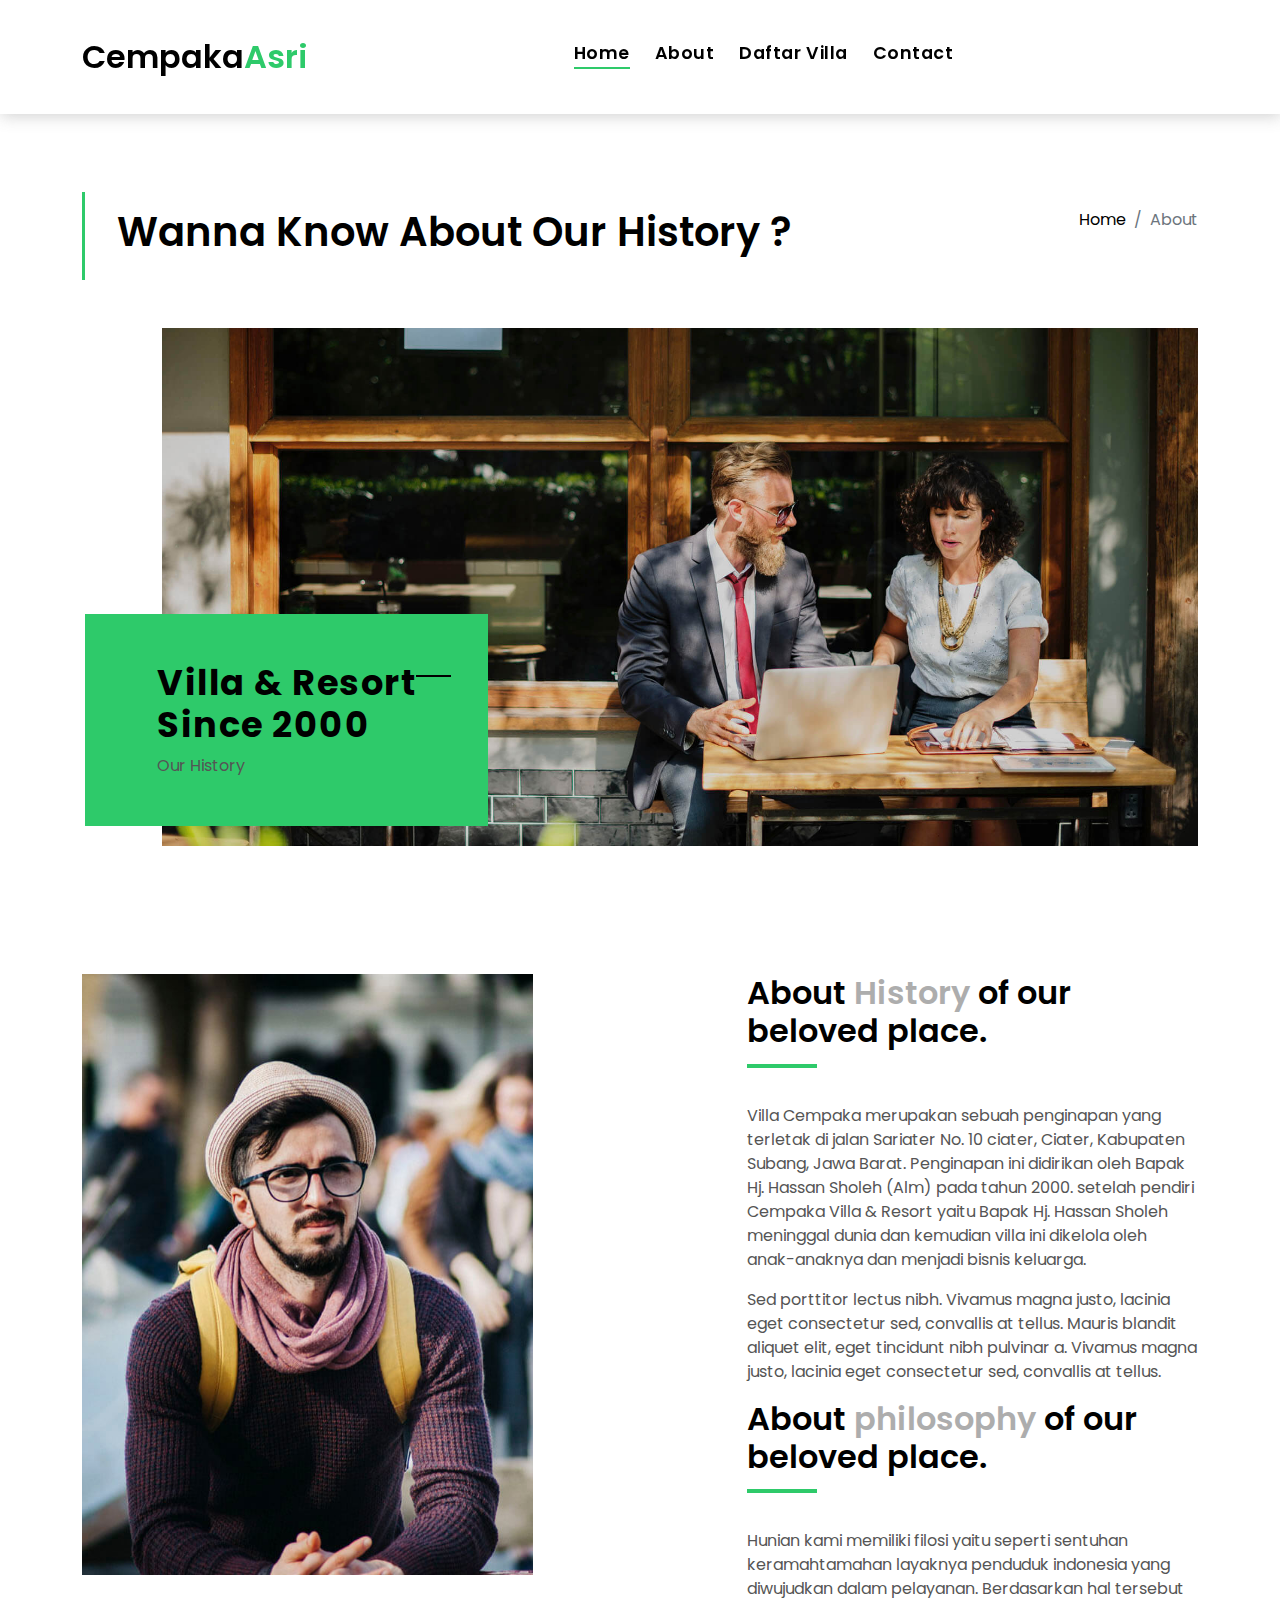
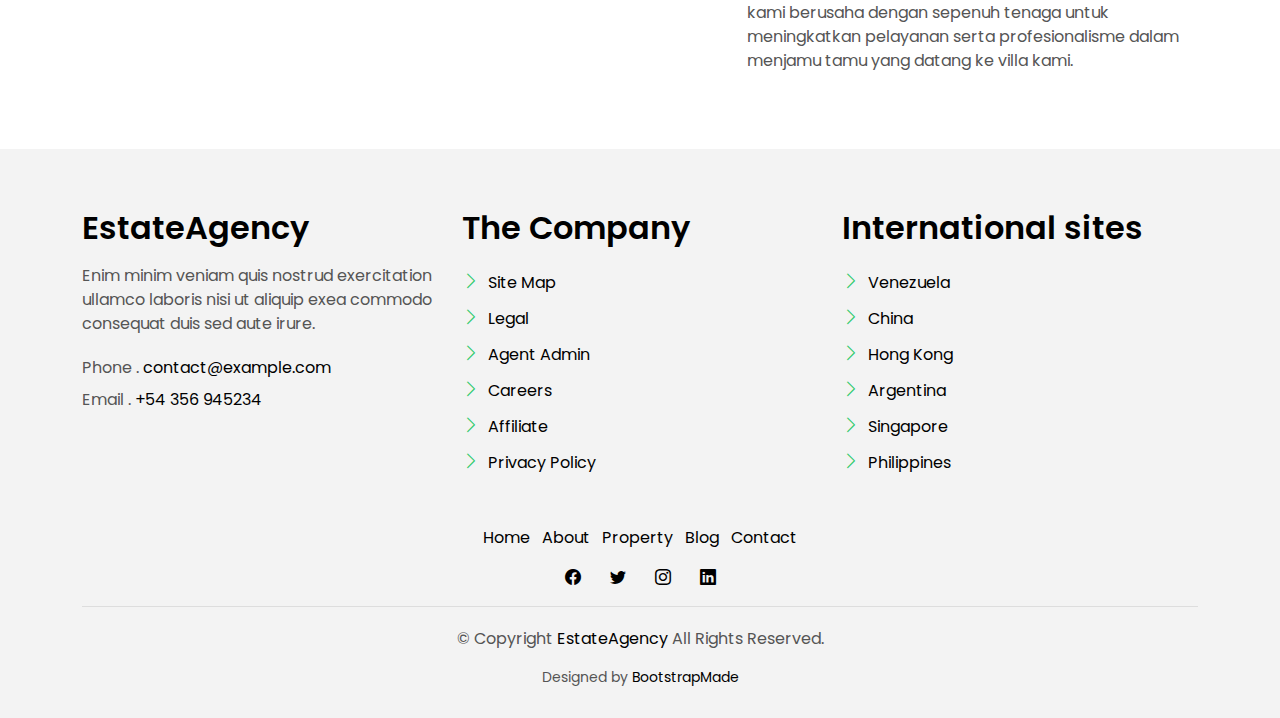
==== about.html @ 315202d2 "pertama commit" ====
<!DOCTYPE html>
<html lang="en">

<head>
  <meta charset="utf-8">
  <meta content="width=device-width, initial-scale=1.0" name="viewport">

  <title>Villa Cempaka Asri</title>
  <meta content="" name="description">
  <meta content="" name="keywords">

  <!-- Favicons -->
  <link href="assets/img/favicon.png" rel="icon">
  <link href="assets/img/apple-touch-icon.png" rel="apple-touch-icon">

  <!-- Google Fonts -->
  <link href="https://fonts.googleapis.com/css?family=Poppins:300,400,500,600,700" rel="stylesheet">

  <!-- Vendor CSS Files -->
  <link href="assets/vendor/animate.css/animate.min.css" rel="stylesheet">
  <link href="assets/vendor/bootstrap/css/bootstrap.min.css" rel="stylesheet">
  <link href="assets/vendor/bootstrap-icons/bootstrap-icons.css" rel="stylesheet">
  <link href="assets/vendor/swiper/swiper-bundle.min.css" rel="stylesheet">

  <!-- Template Main CSS File -->
  <link href="assets/css/style.css" rel="stylesheet">

  <!-- =======================================================
  * Template Name: EstateAgency
  * Updated: Mar 10 2023 with Bootstrap v5.2.3
  * Template URL: https://bootstrapmade.com/real-estate-agency-bootstrap-template/
  * Author: BootstrapMade.com
  * License: https://bootstrapmade.com/license/
  ======================================================== -->
</head>

<body>
  <!-- ======= Header/Navbar ======= -->
  <nav class="navbar navbar-default navbar-trans navbar-expand-lg fixed-top">
    <div class="container">
      <button class="navbar-toggler collapsed" type="button" data-bs-toggle="collapse" data-bs-target="#navbarDefault" aria-controls="navbarDefault" aria-expanded="false" aria-label="Toggle navigation">
        <span></span>
        <span></span>
        <span></span>
      </button>
      <a class="navbar-brand text-brand" href="index.html">Cempaka<span class="color-b">Asri</span></a>

      <div class="navbar-collapse collapse justify-content-center" id="navbarDefault">
        <ul class="navbar-nav">

          <li class="nav-item">
            <a class="nav-link active" href="index.html">Home</a>
          </li>

          <li class="nav-item">
            <a class="nav-link " href="about.html">About</a>
          </li>

          <li class="nav-item">
            <a class="nav-link " href="Villa.html">Daftar Villa</a>
          </li>

          <li class="nav-item">
            <a class="nav-link " href="contact.html">Contact</a>
          </li>
        </ul>
      </div>
    </div>
  </nav><!-- End Header/Navbar -->

  <main id="main">

    <!-- ======= Intro Single ======= -->
    <section class="intro-single">
      <div class="container">
        <div class="row">
          <div class="col-md-12 col-lg-8">
            <div class="title-single-box">
              <h1 class="title-single">Wanna Know About Our History ?</h1>
            </div>
          </div>
          <div class="col-md-12 col-lg-4">
            <nav aria-label="breadcrumb" class="breadcrumb-box d-flex justify-content-lg-end">
              <ol class="breadcrumb">
                <li class="breadcrumb-item">
                  <a href="#">Home</a>
                </li>
                <li class="breadcrumb-item active" aria-current="page">
                  About
                </li>
              </ol>
            </nav>
          </div>
        </div>
      </div>
    </section><!-- End Intro Single-->

    <!-- ======= About Section ======= -->
    <section class="section-about">
      <div class="container">
        <div class="row">
          <div class="col-sm-12 position-relative">
            <div class="about-img-box">
              <img src="assets/img/slide-about-1.jpg" alt="" class="img-fluid">
            </div>
            <div class="sinse-box">
              <h3 class="sinse-title">Villa & Resort
                <span></span>
                <br> Since 2000
              </h3>
              <p>Our History</p>
            </div>
          </div>
          <div class="col-md-12 section-t8 position-relative">
            <div class="row">
              <div class="col-md-6 col-lg-5">
                <img src="assets/img/about-2.jpg" alt="" class="img-fluid">
              </div>
              <div class="col-lg-2  d-none d-lg-block position-relative">
                <div class="title-vertical d-flex justify-content-start">
                </div>
              </div>
              <div class="col-md-6 col-lg-5 section-md-t3">
                <div class="title-box-d">
                  <h3 class="title-d">About
                    <span class="color-d">History</span> of our beloved place.
                  </h3>
                </div>
                <p class="color-text-a">
                  Villa Cempaka merupakan sebuah penginapan yang terletak di jalan Sariater No. 10 ciater, Ciater, Kabupaten Subang, Jawa Barat.
                  Penginapan ini didirikan oleh Bapak Hj. Hassan Sholeh (Alm) pada tahun 2000.
                  setelah pendiri Cempaka Villa & Resort yaitu Bapak Hj. Hassan Sholeh meninggal dunia dan kemudian villa ini dikelola oleh anak-anaknya dan menjadi bisnis keluarga.
                </p>
                <p class="color-text-a">
                  Sed porttitor lectus nibh. Vivamus magna justo, lacinia eget consectetur sed, convallis at tellus.
                  Mauris blandit aliquet
                  elit, eget tincidunt nibh pulvinar a. Vivamus magna justo, lacinia eget consectetur sed,
                  convallis at tellus.
                </p>
                <div class="title-box-d">
                  <h3 class="title-d">About
                    <span class="color-d">philosophy</span> of our beloved place.
                  </h3>
                </div>
                <p class="color-text-a">
                  Hunian kami memiliki filosi yaitu seperti sentuhan keramahtamahan layaknya penduduk indonesia
                  yang diwujudkan dalam pelayanan.
                  Berdasarkan hal tersebut kami berusaha dengan sepenuh tenaga untuk meningkatkan
                  pelayanan serta profesionalisme dalam menjamu tamu yang datang ke villa kami.
                </p>
              </div>
            </div>
          </div>
        </div>
      </div>
    </section>

  <!-- ======= Footer ======= -->
  <section class="section-footer">
    <div class="container">
      <div class="row">
        <div class="col-sm-12 col-md-4">
          <div class="widget-a">
            <div class="w-header-a">
              <h3 class="w-title-a text-brand">EstateAgency</h3>
            </div>
            <div class="w-body-a">
              <p class="w-text-a color-text-a">
                Enim minim veniam quis nostrud exercitation ullamco laboris nisi ut aliquip exea commodo consequat duis
                sed aute irure.
              </p>
            </div>
            <div class="w-footer-a">
              <ul class="list-unstyled">
                <li class="color-a">
                  <span class="color-text-a">Phone .</span> contact@example.com
                </li>
                <li class="color-a">
                  <span class="color-text-a">Email .</span> +54 356 945234
                </li>
              </ul>
            </div>
          </div>
        </div>
        <div class="col-sm-12 col-md-4 section-md-t3">
          <div class="widget-a">
            <div class="w-header-a">
              <h3 class="w-title-a text-brand">The Company</h3>
            </div>
            <div class="w-body-a">
              <div class="w-body-a">
                <ul class="list-unstyled">
                  <li class="item-list-a">
                    <i class="bi bi-chevron-right"></i> <a href="#">Site Map</a>
                  </li>
                  <li class="item-list-a">
                    <i class="bi bi-chevron-right"></i> <a href="#">Legal</a>
                  </li>
                  <li class="item-list-a">
                    <i class="bi bi-chevron-right"></i> <a href="#">Agent Admin</a>
                  </li>
                  <li class="item-list-a">
                    <i class="bi bi-chevron-right"></i> <a href="#">Careers</a>
                  </li>
                  <li class="item-list-a">
                    <i class="bi bi-chevron-right"></i> <a href="#">Affiliate</a>
                  </li>
                  <li class="item-list-a">
                    <i class="bi bi-chevron-right"></i> <a href="#">Privacy Policy</a>
                  </li>
                </ul>
              </div>
            </div>
          </div>
        </div>
        <div class="col-sm-12 col-md-4 section-md-t3">
          <div class="widget-a">
            <div class="w-header-a">
              <h3 class="w-title-a text-brand">International sites</h3>
            </div>
            <div class="w-body-a">
              <ul class="list-unstyled">
                <li class="item-list-a">
                  <i class="bi bi-chevron-right"></i> <a href="#">Venezuela</a>
                </li>
                <li class="item-list-a">
                  <i class="bi bi-chevron-right"></i> <a href="#">China</a>
                </li>
                <li class="item-list-a">
                  <i class="bi bi-chevron-right"></i> <a href="#">Hong Kong</a>
                </li>
                <li class="item-list-a">
                  <i class="bi bi-chevron-right"></i> <a href="#">Argentina</a>
                </li>
                <li class="item-list-a">
                  <i class="bi bi-chevron-right"></i> <a href="#">Singapore</a>
                </li>
                <li class="item-list-a">
                  <i class="bi bi-chevron-right"></i> <a href="#">Philippines</a>
                </li>
              </ul>
            </div>
          </div>
        </div>
      </div>
    </div>
  </section>
  <footer>
    <div class="container">
      <div class="row">
        <div class="col-md-12">
          <nav class="nav-footer">
            <ul class="list-inline">
              <li class="list-inline-item">
                <a href="#">Home</a>
              </li>
              <li class="list-inline-item">
                <a href="#">About</a>
              </li>
              <li class="list-inline-item">
                <a href="#">Property</a>
              </li>
              <li class="list-inline-item">
                <a href="#">Blog</a>
              </li>
              <li class="list-inline-item">
                <a href="#">Contact</a>
              </li>
            </ul>
          </nav>
          <div class="socials-a">
            <ul class="list-inline">
              <li class="list-inline-item">
                <a href="#">
                  <i class="bi bi-facebook" aria-hidden="true"></i>
                </a>
              </li>
              <li class="list-inline-item">
                <a href="#">
                  <i class="bi bi-twitter" aria-hidden="true"></i>
                </a>
              </li>
              <li class="list-inline-item">
                <a href="#">
                  <i class="bi bi-instagram" aria-hidden="true"></i>
                </a>
              </li>
              <li class="list-inline-item">
                <a href="#">
                  <i class="bi bi-linkedin" aria-hidden="true"></i>
                </a>
              </li>
            </ul>
          </div>
          <div class="copyright-footer">
            <p class="copyright color-text-a">
              &copy; Copyright
              <span class="color-a">EstateAgency</span> All Rights Reserved.
            </p>
          </div>
          <div class="credits">
            <!--
            All the links in the footer should remain intact.
            You can delete the links only if you purchased the pro version.
            Licensing information: https://bootstrapmade.com/license/
            Purchase the pro version with working PHP/AJAX contact form: https://bootstrapmade.com/buy/?theme=EstateAgency
          -->
            Designed by <a href="https://bootstrapmade.com/">BootstrapMade</a>
          </div>
        </div>
      </div>
    </div>
  </footer><!-- End  Footer -->

  <div id="preloader"></div>
  <a href="#" class="back-to-top d-flex align-items-center justify-content-center"><i class="bi bi-arrow-up-short"></i></a>

  <!-- Vendor JS Files -->
  <script src="assets/vendor/bootstrap/js/bootstrap.bundle.min.js"></script>
  <script src="assets/vendor/swiper/swiper-bundle.min.js"></script>
  <script src="assets/vendor/php-email-form/validate.js"></script>

  <!-- Template Main JS File -->
  <script src="assets/js/main.js"></script>

</body>

</html>
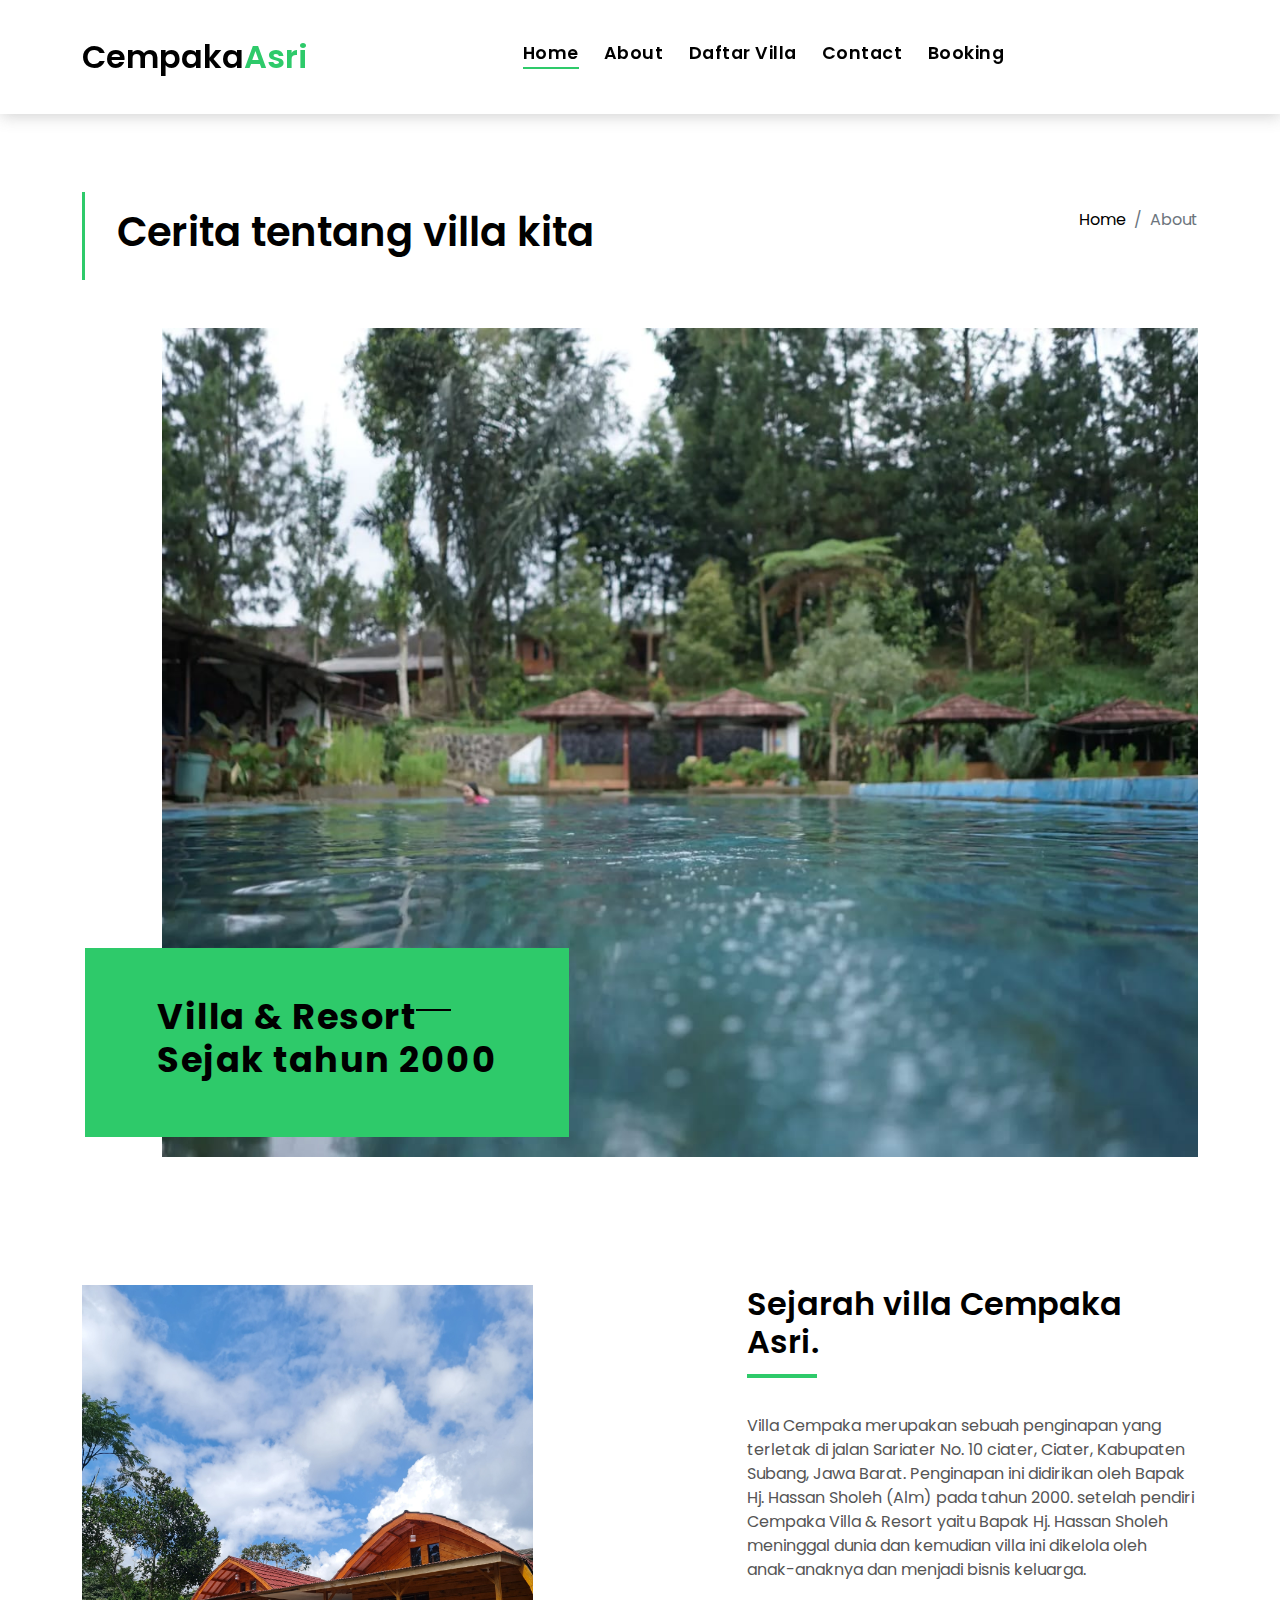
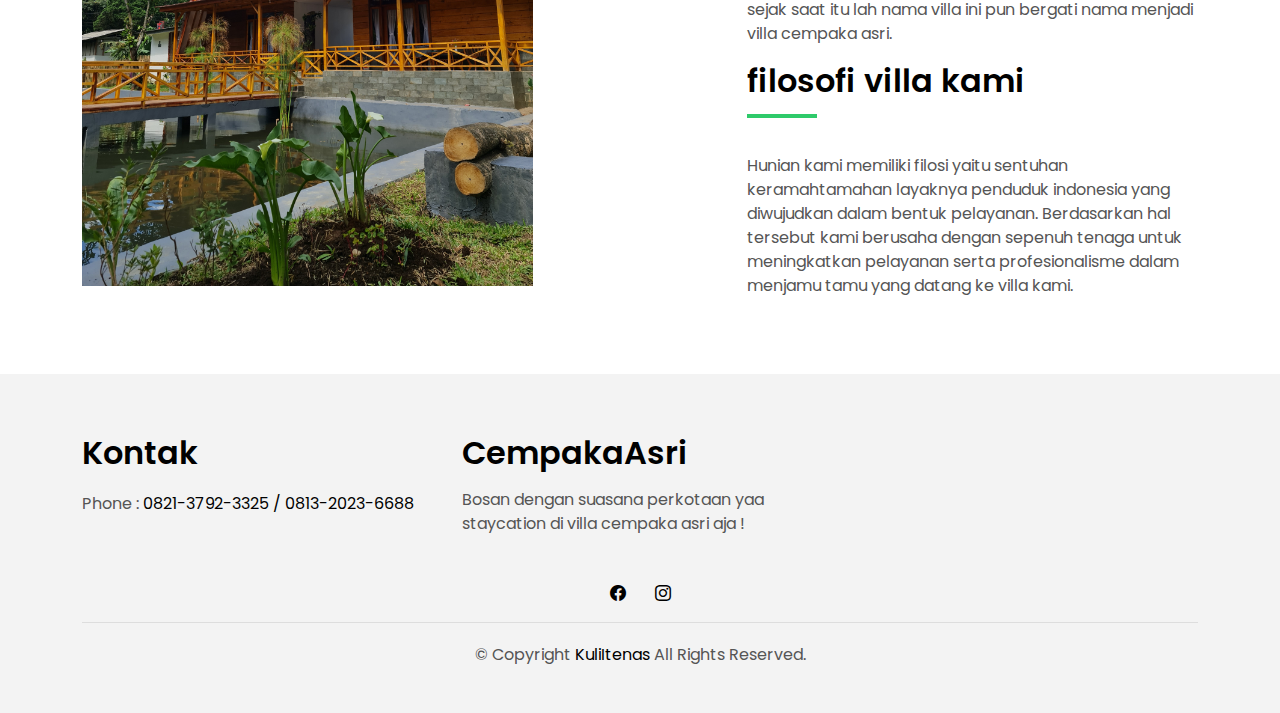
==== commit 7a9f90a1: "mengganti logo + foto + isi about" ====
--- a/about.html
+++ b/about.html
@@ -5,13 +5,13 @@
   <meta charset="utf-8">
   <meta content="width=device-width, initial-scale=1.0" name="viewport">
 
-  <title>Villa Cempaka Asri</title>
+  <title>Villa Cempaka Asri - about</title>
   <meta content="" name="description">
   <meta content="" name="keywords">
 
   <!-- Favicons -->
-  <link href="assets/img/favicon.png" rel="icon">
-  <link href="assets/img/apple-touch-icon.png" rel="apple-touch-icon">
+  <link href="assets/image/logo/logo.jpg" rel="icon">
+  <link href="assets/image/logo/logo.jpg" rel="apple-touch-icon">
 
   <!-- Google Fonts -->
   <link href="https://fonts.googleapis.com/css?family=Poppins:300,400,500,600,700" rel="stylesheet">
@@ -24,14 +24,6 @@
 
   <!-- Template Main CSS File -->
   <link href="assets/css/style.css" rel="stylesheet">
-
-  <!-- =======================================================
-  * Template Name: EstateAgency
-  * Updated: Mar 10 2023 with Bootstrap v5.2.3
-  * Template URL: https://bootstrapmade.com/real-estate-agency-bootstrap-template/
-  * Author: BootstrapMade.com
-  * License: https://bootstrapmade.com/license/
-  ======================================================== -->
 </head>
 
 <body>
@@ -63,6 +55,10 @@
           <li class="nav-item">
             <a class="nav-link " href="contact.html">Contact</a>
           </li>
+
+          <li class="nav-item">
+            <a class="nav-link " href="https://wa.me/6282118984114/?text=Permisi Saya Mau Booking Villa mas.">Booking</a>
+          </li>
         </ul>
       </div>
     </div>
@@ -76,14 +72,14 @@
         <div class="row">
           <div class="col-md-12 col-lg-8">
             <div class="title-single-box">
-              <h1 class="title-single">Wanna Know About Our History ?</h1>
+              <h1 class="title-single">Cerita tentang villa kita </h1>
             </div>
           </div>
           <div class="col-md-12 col-lg-4">
             <nav aria-label="breadcrumb" class="breadcrumb-box d-flex justify-content-lg-end">
               <ol class="breadcrumb">
                 <li class="breadcrumb-item">
-                  <a href="#">Home</a>
+                  <a href="index.html">Home</a>
                 </li>
                 <li class="breadcrumb-item active" aria-current="page">
                   About
@@ -101,20 +97,19 @@
         <div class="row">
           <div class="col-sm-12 position-relative">
             <div class="about-img-box">
-              <img src="assets/img/slide-about-1.jpg" alt="" class="img-fluid">
+              <img src="assets/image/RumahKayu3kamar/8.jpg" alt="" class="img-fluid">
             </div>
             <div class="sinse-box">
               <h3 class="sinse-title">Villa & Resort
                 <span></span>
-                <br> Since 2000
+                <br> Sejak tahun 2000
               </h3>
-              <p>Our History</p>
             </div>
           </div>
           <div class="col-md-12 section-t8 position-relative">
             <div class="row">
               <div class="col-md-6 col-lg-5">
-                <img src="assets/img/about-2.jpg" alt="" class="img-fluid">
+                <img src="assets/image/Rumahlumbung1/1.jpg" alt="" class="img-fluid">
               </div>
               <div class="col-lg-2  d-none d-lg-block position-relative">
                 <div class="title-vertical d-flex justify-content-start">
@@ -122,8 +117,7 @@
               </div>
               <div class="col-md-6 col-lg-5 section-md-t3">
                 <div class="title-box-d">
-                  <h3 class="title-d">About
-                    <span class="color-d">History</span> of our beloved place.
+                  <h3 class="title-d">Sejarah villa Cempaka Asri.
                   </h3>
                 </div>
                 <p class="color-text-a">
@@ -132,19 +126,15 @@
                   setelah pendiri Cempaka Villa & Resort yaitu Bapak Hj. Hassan Sholeh meninggal dunia dan kemudian villa ini dikelola oleh anak-anaknya dan menjadi bisnis keluarga.
                 </p>
                 <p class="color-text-a">
-                  Sed porttitor lectus nibh. Vivamus magna justo, lacinia eget consectetur sed, convallis at tellus.
-                  Mauris blandit aliquet
-                  elit, eget tincidunt nibh pulvinar a. Vivamus magna justo, lacinia eget consectetur sed,
-                  convallis at tellus.
+                  sejak saat itu lah nama villa ini pun bergati nama menjadi villa cempaka asri.
                 </p>
                 <div class="title-box-d">
-                  <h3 class="title-d">About
-                    <span class="color-d">philosophy</span> of our beloved place.
+                  <h3 class="title-d"> filosofi villa kami
                   </h3>
                 </div>
                 <p class="color-text-a">
-                  Hunian kami memiliki filosi yaitu seperti sentuhan keramahtamahan layaknya penduduk indonesia
-                  yang diwujudkan dalam pelayanan.
+                  Hunian kami memiliki filosi yaitu sentuhan keramahtamahan layaknya penduduk indonesia
+                  yang diwujudkan dalam bentuk pelayanan.
                   Berdasarkan hal tersebut kami berusaha dengan sepenuh tenaga untuk meningkatkan
                   pelayanan serta profesionalisme dalam menjamu tamu yang datang ke villa kami.
                 </p>
@@ -162,21 +152,12 @@
         <div class="col-sm-12 col-md-4">
           <div class="widget-a">
             <div class="w-header-a">
-              <h3 class="w-title-a text-brand">EstateAgency</h3>
-            </div>
-            <div class="w-body-a">
-              <p class="w-text-a color-text-a">
-                Enim minim veniam quis nostrud exercitation ullamco laboris nisi ut aliquip exea commodo consequat duis
-                sed aute irure.
-              </p>
+              <h3 class="w-title-a text-brand">Kontak</h3>
             </div>
             <div class="w-footer-a">
               <ul class="list-unstyled">
                 <li class="color-a">
-                  <span class="color-text-a">Phone .</span> contact@example.com
-                </li>
-                <li class="color-a">
-                  <span class="color-text-a">Email .</span> +54 356 945234
+                  <span class="color-text-a">Phone : </span> 0821-3792-3325 / 0813-2023-6688
                 </li>
               </ul>
             </div>
@@ -185,60 +166,17 @@
         <div class="col-sm-12 col-md-4 section-md-t3">
           <div class="widget-a">
             <div class="w-header-a">
-              <h3 class="w-title-a text-brand">The Company</h3>
+              <h3 class="w-title-a text-brand">CempakaAsri</h3>
             </div>
             <div class="w-body-a">
               <div class="w-body-a">
-                <ul class="list-unstyled">
-                  <li class="item-list-a">
-                    <i class="bi bi-chevron-right"></i> <a href="#">Site Map</a>
-                  </li>
-                  <li class="item-list-a">
-                    <i class="bi bi-chevron-right"></i> <a href="#">Legal</a>
-                  </li>
-                  <li class="item-list-a">
-                    <i class="bi bi-chevron-right"></i> <a href="#">Agent Admin</a>
-                  </li>
-                  <li class="item-list-a">
-                    <i class="bi bi-chevron-right"></i> <a href="#">Careers</a>
-                  </li>
-                  <li class="item-list-a">
-                    <i class="bi bi-chevron-right"></i> <a href="#">Affiliate</a>
-                  </li>
-                  <li class="item-list-a">
-                    <i class="bi bi-chevron-right"></i> <a href="#">Privacy Policy</a>
-                  </li>
-                </ul>
-              </div>
-            </div>
-          </div>
-        </div>
-        <div class="col-sm-12 col-md-4 section-md-t3">
-          <div class="widget-a">
-            <div class="w-header-a">
-              <h3 class="w-title-a text-brand">International sites</h3>
-            </div>
-            <div class="w-body-a">
-              <ul class="list-unstyled">
-                <li class="item-list-a">
-                  <i class="bi bi-chevron-right"></i> <a href="#">Venezuela</a>
-                </li>
-                <li class="item-list-a">
-                  <i class="bi bi-chevron-right"></i> <a href="#">China</a>
-                </li>
-                <li class="item-list-a">
-                  <i class="bi bi-chevron-right"></i> <a href="#">Hong Kong</a>
-                </li>
-                <li class="item-list-a">
-                  <i class="bi bi-chevron-right"></i> <a href="#">Argentina</a>
-                </li>
-                <li class="item-list-a">
-                  <i class="bi bi-chevron-right"></i> <a href="#">Singapore</a>
-                </li>
-                <li class="item-list-a">
-                  <i class="bi bi-chevron-right"></i> <a href="#">Philippines</a>
-                </li>
-              </ul>
+                <div class="w-body-a">
+                  <p class="w-text-a color-text-a">
+                    Bosan dengan suasana perkotaan yaa staycation
+                    di villa cempaka asri aja !
+                  </p>
+                </div>
+              </div>
             </div>
           </div>
         </div>
@@ -249,63 +187,25 @@
     <div class="container">
       <div class="row">
         <div class="col-md-12">
-          <nav class="nav-footer">
-            <ul class="list-inline">
-              <li class="list-inline-item">
-                <a href="#">Home</a>
-              </li>
-              <li class="list-inline-item">
-                <a href="#">About</a>
-              </li>
-              <li class="list-inline-item">
-                <a href="#">Property</a>
-              </li>
-              <li class="list-inline-item">
-                <a href="#">Blog</a>
-              </li>
-              <li class="list-inline-item">
-                <a href="#">Contact</a>
-              </li>
-            </ul>
-          </nav>
           <div class="socials-a">
             <ul class="list-inline">
               <li class="list-inline-item">
-                <a href="#">
+                <a href="https://www.facebook.com/raihan.a.setiawan.3/?show_switched_toast=0&show_invite_to_follow=0&show_switched_tooltip=0&show_podcast_settings=0&show_community_review_changes=0&show_community_rollback=0&show_follower_visibility_disclosure=0">
                   <i class="bi bi-facebook" aria-hidden="true"></i>
                 </a>
               </li>
               <li class="list-inline-item">
-                <a href="#">
-                  <i class="bi bi-twitter" aria-hidden="true"></i>
-                </a>
-              </li>
-              <li class="list-inline-item">
-                <a href="#">
+                <a href="https://www.instagram.com/villacempakaasri/">
                   <i class="bi bi-instagram" aria-hidden="true"></i>
                 </a>
               </li>
-              <li class="list-inline-item">
-                <a href="#">
-                  <i class="bi bi-linkedin" aria-hidden="true"></i>
-                </a>
-              </li>
             </ul>
           </div>
           <div class="copyright-footer">
             <p class="copyright color-text-a">
               &copy; Copyright
-              <span class="color-a">EstateAgency</span> All Rights Reserved.
+              <span class="color-a">KuliItenas</span> All Rights Reserved.
             </p>
-          </div>
-          <div class="credits">
-            <!--
-            All the links in the footer should remain intact.
-            You can delete the links only if you purchased the pro version.
-            Licensing information: https://bootstrapmade.com/license/
-            Purchase the pro version with working PHP/AJAX contact form: https://bootstrapmade.com/buy/?theme=EstateAgency
-          -->
-            Designed by <a href="https://bootstrapmade.com/">BootstrapMade</a>
           </div>
         </div>
       </div>
@@ -313,7 +213,7 @@
   </footer><!-- End  Footer -->
 
   <div id="preloader"></div>
-  <a href="#" class="back-to-top d-flex align-items-center justify-content-center"><i class="bi bi-arrow-up-short"></i></a>
+  <a href="index.html" class="back-to-top d-flex align-items-center justify-content-center"><i class="bi bi-arrow-up-short"></i></a>
 
   <!-- Vendor JS Files -->
   <script src="assets/vendor/bootstrap/js/bootstrap.bundle.min.js"></script>
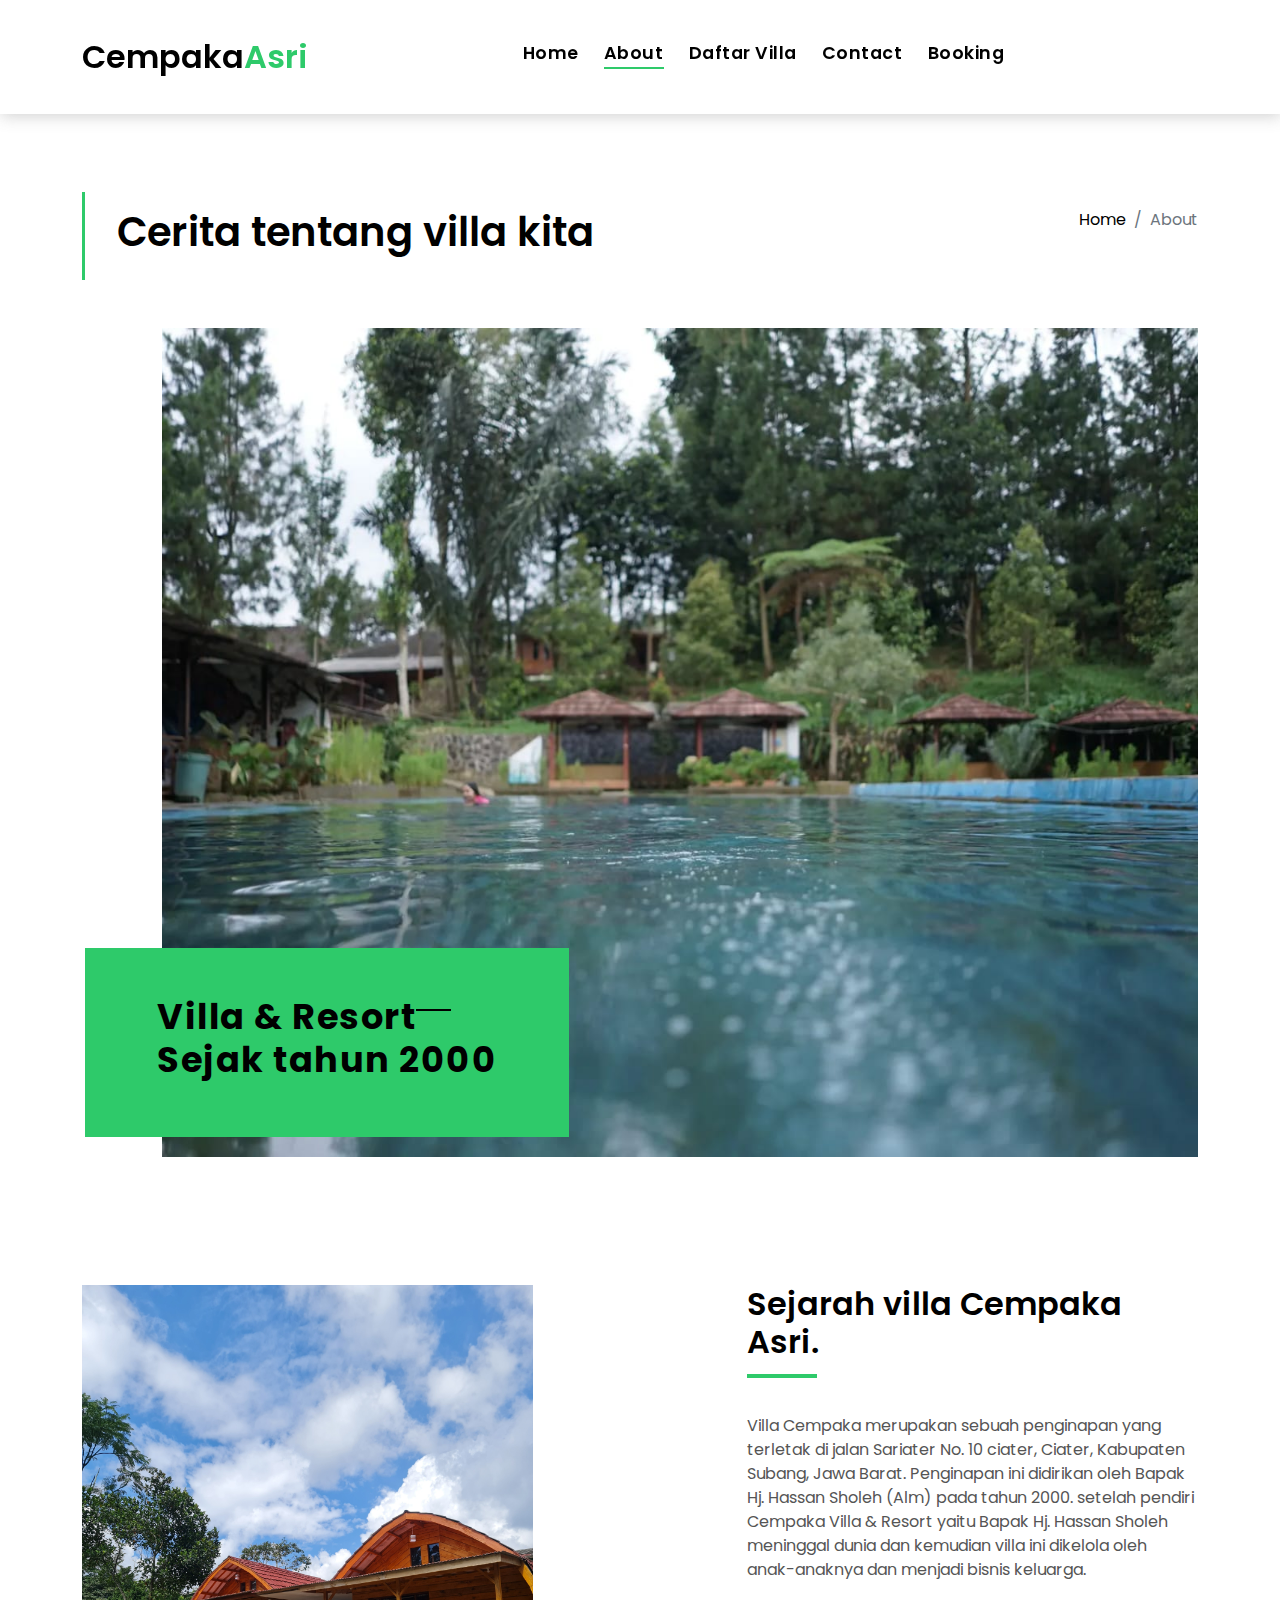
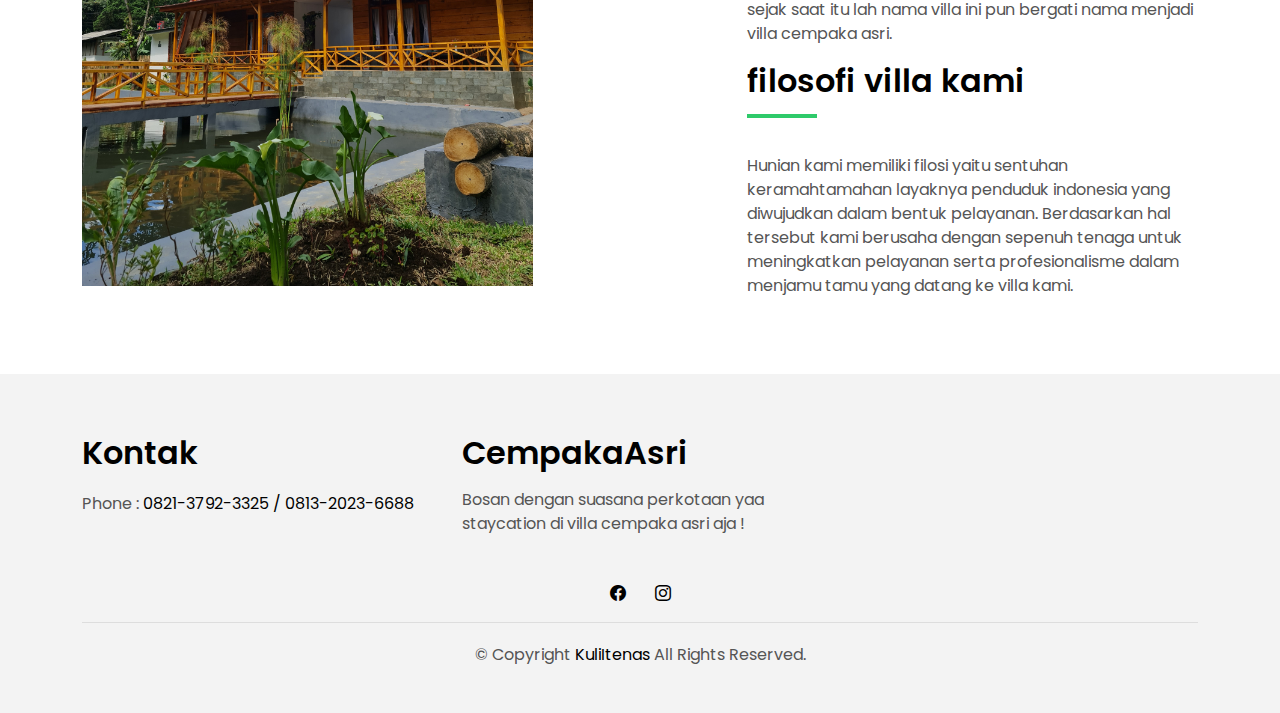
==== commit 17628954: "benerin active link yang masih salah" ====
--- a/about.html
+++ b/about.html
@@ -41,11 +41,11 @@
         <ul class="navbar-nav">
 
           <li class="nav-item">
-            <a class="nav-link active" href="index.html">Home</a>
-          </li>
-
-          <li class="nav-item">
-            <a class="nav-link " href="about.html">About</a>
+            <a class="nav-link " href="index.html">Home</a>
+          </li>
+
+          <li class="nav-item">
+            <a class="nav-link active" href="about.html">About</a>
           </li>
 
           <li class="nav-item">
